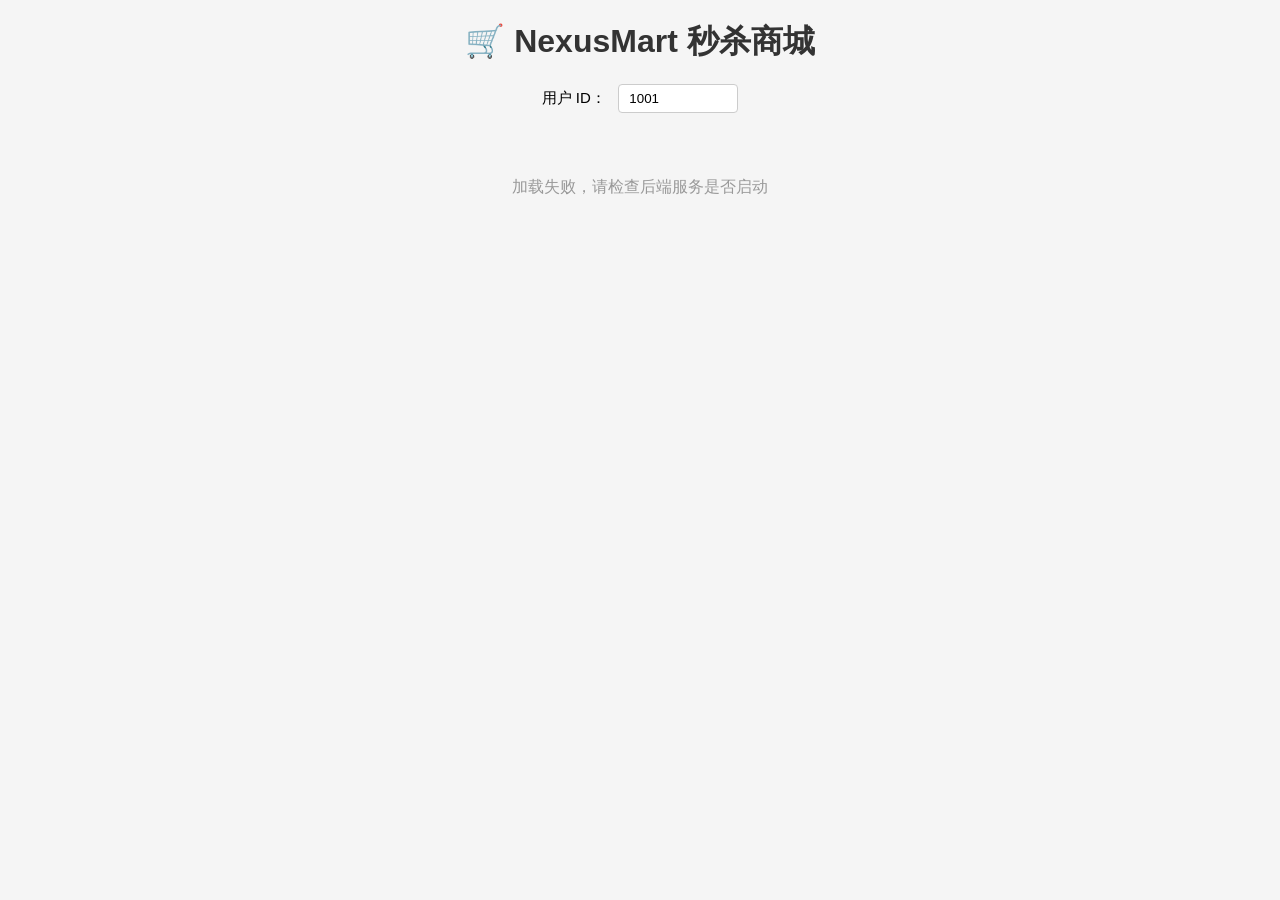
==== src/main/resources/static/index.html @ 2aeb5b1a "基础功能前端实现" ====
<!DOCTYPE html>
<html lang="zh-CN">
<head>
    <meta charset="UTF-8">
    <meta name="viewport" content="width=device-width, initial-scale=1.0">
    <title>NexusMart 秒杀</title>
    <style>
        * { margin: 0; padding: 0; box-sizing: border-box; }
        body { font-family: -apple-system, "Microsoft YaHei", sans-serif; background: #f5f5f5; padding: 20px; }
        h1 { text-align: center; margin-bottom: 20px; color: #333; }
        .user-bar { text-align: center; margin-bottom: 24px; }
        .user-bar label { font-size: 15px; margin-right: 8px; }
        .user-bar input { width: 120px; padding: 6px 10px; border: 1px solid #ccc; border-radius: 4px; }
        .goods-list { max-width: 800px; margin: 0 auto; }
        .goods-card {
            background: #fff; border-radius: 8px; padding: 20px; margin-bottom: 16px;
            display: flex; justify-content: space-between; align-items: center;
            box-shadow: 0 1px 4px rgba(0,0,0,0.08);
        }
        .goods-info h3 { margin-bottom: 6px; color: #222; }
        .goods-info p { color: #888; font-size: 14px; }
        .price-original { text-decoration: line-through; color: #999; margin-right: 10px; }
        .price-seckill { color: #e4393c; font-size: 20px; font-weight: bold; }
        .stock { color: #52c41a; font-size: 13px; margin-top: 4px; }
        .stock.empty { color: #999; }
        .btn-seckill {
            padding: 10px 28px; background: #e4393c; color: #fff; border: none;
            border-radius: 4px; font-size: 15px; cursor: pointer; white-space: nowrap;
        }
        .btn-seckill:hover { background: #c1272d; }
        .btn-seckill:disabled { background: #ccc; cursor: not-allowed; }
        .result-box {
            max-width: 800px; margin: 20px auto; padding: 16px; border-radius: 8px;
            display: none; font-size: 14px;
        }
        .result-box.success { display: block; background: #f6ffed; border: 1px solid #b7eb8f; color: #135200; }
        .result-box.error { display: block; background: #fff2f0; border: 1px solid #ffccc7; color: #a8071a; }
        .empty-tip { text-align: center; color: #999; padding: 40px 0; }
    </style>
</head>
<body>

<h1>🛒 NexusMart 秒杀商城</h1>

<div class="user-bar">
    <label>用户 ID：</label>
    <input id="userId" type="number" value="1001" min="1" placeholder="请输入用户ID">
</div>

<div id="resultBox" class="result-box"></div>
<div id="goodsList" class="goods-list">
    <p class="empty-tip">加载中…</p>
</div>

<script>
    const API_BASE = '';

    // 加载商品列表
    async function loadGoods() {
        const container = document.getElementById('goodsList');
        try {
            const resp = await fetch(API_BASE + '/api/goods/seckill/list');
            const result = await resp.json();
            if (result.code !== 200 || !result.data || result.data.length === 0) {
                container.innerHTML = '<p class="empty-tip">暂无正在进行的秒杀商品</p>';
                return;
            }
            container.innerHTML = result.data.map(g => `
                <div class="goods-card">
                    <div class="goods-info">
                        <h3>${escapeHtml(g.goodsName)}</h3>
                        <p>
                            <span class="price-original">¥${g.goodsPrice}</span>
                            <span class="price-seckill">¥${g.seckillPrice}</span>
                        </p>
                        <p class="stock ${g.stockCount <= 0 ? 'empty' : ''}">
                            剩余库存：${g.stockCount}
                        </p>
                    </div>
                    <button class="btn-seckill" onclick="doSeckill(${g.seckillId})"
                            ${g.stockCount <= 0 ? 'disabled' : ''}>
                        ${g.stockCount <= 0 ? '已售罄' : '立即抢购'}
                    </button>
                </div>
            `).join('');
        } catch (e) {
            container.innerHTML = '<p class="empty-tip">加载失败，请检查后端服务是否启动</p>';
        }
    }

    // 执行秒杀
    async function doSeckill(seckillId) {
        const userId = document.getElementById('userId').value;
        if (!userId) { alert('请输入用户 ID'); return; }

        const box = document.getElementById('resultBox');
        box.className = 'result-box';
        box.style.display = 'none';

        try {
            const resp = await fetch(API_BASE + '/api/seckill/do', {
                method: 'POST',
                headers: { 'Content-Type': 'application/x-www-form-urlencoded' },
                body: `userId=${encodeURIComponent(userId)}&seckillId=${encodeURIComponent(seckillId)}`
            });
            const result = await resp.json();
            if (result.code === 200) {
                box.className = 'result-box success';
                box.innerHTML = `✅ 秒杀成功！订单号：${result.data.id}，商品：${escapeHtml(result.data.goodsName)}，成交价：¥${result.data.orderPrice}`;
                loadGoods(); // 刷新库存
            } else {
                box.className = 'result-box error';
                box.textContent = '❌ ' + result.msg;
            }
        } catch (e) {
            box.className = 'result-box error';
            box.textContent = '❌ 请求失败：' + e.message;
        }
    }

    function escapeHtml(str) {
        const div = document.createElement('div');
        div.appendChild(document.createTextNode(str || ''));
        return div.innerHTML;
    }

    loadGoods();
</script>
</body>
</html>
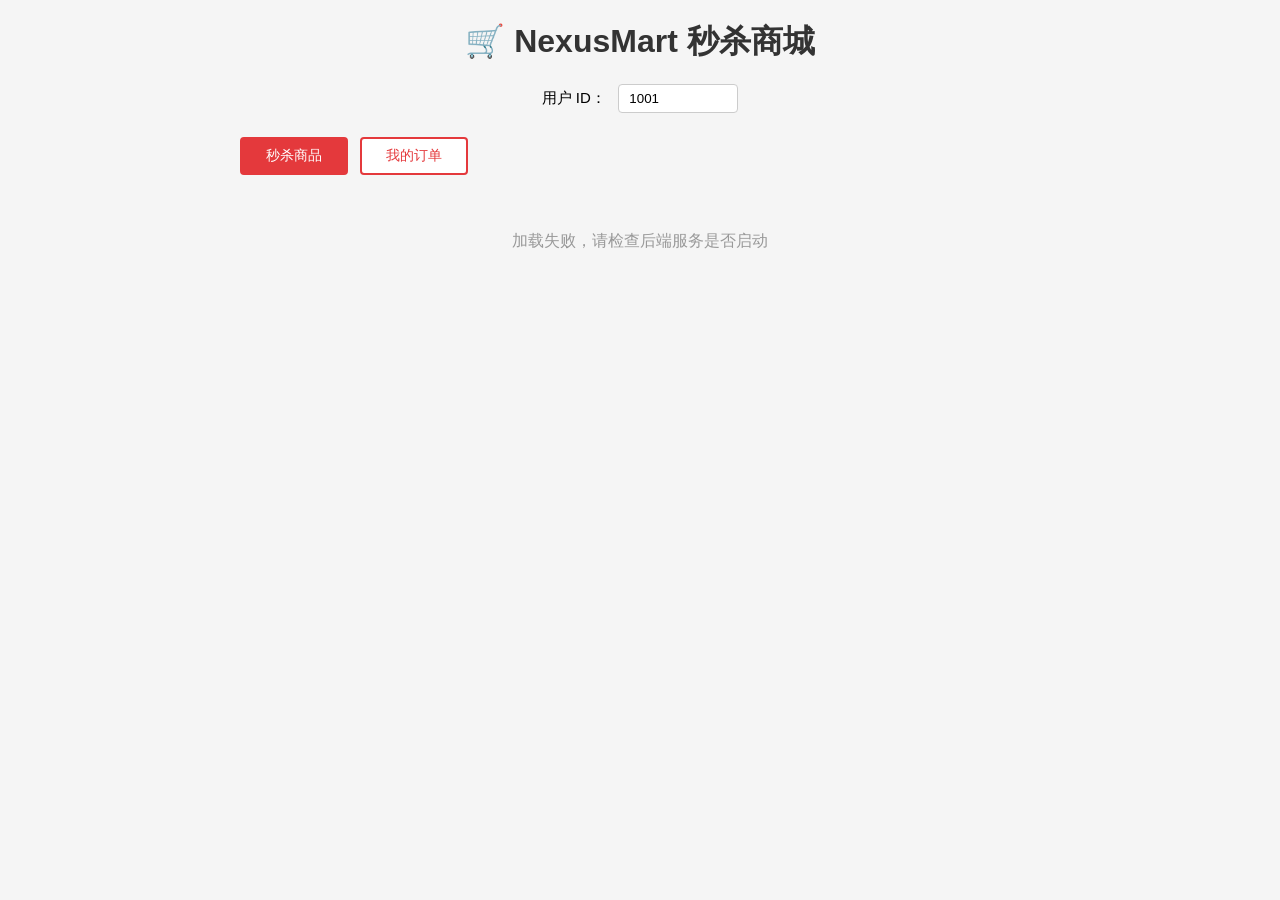
==== commit 7d8965f3: "基础前端功能实现优化" ====
--- a/src/main/resources/static/index.html
+++ b/src/main/resources/static/index.html
@@ -36,6 +36,40 @@
         .result-box.success { display: block; background: #f6ffed; border: 1px solid #b7eb8f; color: #135200; }
         .result-box.error { display: block; background: #fff2f0; border: 1px solid #ffccc7; color: #a8071a; }
         .empty-tip { text-align: center; color: #999; padding: 40px 0; }
+
+        /* 通知弹窗 */
+        .toast {
+            position: fixed; top: 20px; left: 50%; transform: translateX(-50%);
+            padding: 14px 32px; border-radius: 8px; font-size: 15px; z-index: 999;
+            box-shadow: 0 4px 16px rgba(0,0,0,0.15); transition: opacity 0.4s;
+        }
+        .toast.success { background: #52c41a; color: #fff; }
+        .toast.error   { background: #e4393c; color: #fff; }
+        .toast.hide { opacity: 0; }
+
+        /* Tab 栏 */
+        .tab-bar { max-width: 800px; margin: 0 auto 16px; display: flex; gap: 12px; }
+        .tab-bar button {
+            padding: 8px 24px; border: 2px solid #e4393c; border-radius: 4px;
+            background: #fff; color: #e4393c; font-size: 14px; cursor: pointer;
+        }
+        .tab-bar button.active { background: #e4393c; color: #fff; }
+
+        /* 订单列表 */
+        .order-card {
+            background: #fff; border-radius: 8px; padding: 16px 20px; margin-bottom: 12px;
+            box-shadow: 0 1px 4px rgba(0,0,0,0.08); display: flex;
+            justify-content: space-between; align-items: center;
+        }
+        .order-card .order-info span { margin-right: 18px; font-size: 14px; color: #555; }
+        .order-card .order-id { font-weight: bold; color: #222; }
+        .status-tag {
+            display: inline-block; padding: 2px 10px; border-radius: 4px; font-size: 12px;
+        }
+        .status-0 { background: #fff7e6; color: #d48806; }
+        .status-1 { background: #f6ffed; color: #389e0d; }
+        .status-2 { background: #e6f7ff; color: #096dd9; }
+        .status-3 { background: #fff1f0; color: #cf1322; }
     </style>
 </head>
 <body>
@@ -47,9 +81,22 @@
     <input id="userId" type="number" value="1001" min="1" placeholder="请输入用户ID">
 </div>
 
-<div id="resultBox" class="result-box"></div>
-<div id="goodsList" class="goods-list">
-    <p class="empty-tip">加载中…</p>
+<div class="tab-bar">
+    <button id="tabGoods" class="active" onclick="switchTab('goods')">秒杀商品</button>
+    <button id="tabOrders" onclick="switchTab('orders')">我的订单</button>
+</div>
+
+<div id="goodsPanel">
+    <div id="resultBox" class="result-box"></div>
+    <div id="goodsList" class="goods-list">
+        <p class="empty-tip">加载中…</p>
+    </div>
+</div>
+
+<div id="ordersPanel" style="display:none;">
+    <div id="ordersList" class="goods-list">
+        <p class="empty-tip">点击上方「我的订单」查看</p>
+    </div>
 </div>
 
 <script>
@@ -107,10 +154,12 @@
             if (result.code === 200) {
                 box.className = 'result-box success';
                 box.innerHTML = `✅ 秒杀成功！订单号：${result.data.id}，商品：${escapeHtml(result.data.goodsName)}，成交价：¥${result.data.orderPrice}`;
+                showToast('🎉 秒杀成功！订单号 #' + result.data.id, 'success');
                 loadGoods(); // 刷新库存
             } else {
                 box.className = 'result-box error';
                 box.textContent = '❌ ' + result.msg;
+                showToast(result.msg, 'error');
             }
         } catch (e) {
             box.className = 'result-box error';
@@ -124,6 +173,54 @@
         return div.innerHTML;
     }
 
+    // Tab 切换
+    function switchTab(tab) {
+        document.getElementById('tabGoods').className = tab === 'goods' ? 'active' : '';
+        document.getElementById('tabOrders').className = tab === 'orders' ? 'active' : '';
+        document.getElementById('goodsPanel').style.display = tab === 'goods' ? '' : 'none';
+        document.getElementById('ordersPanel').style.display = tab === 'orders' ? '' : 'none';
+        if (tab === 'orders') loadOrders();
+    }
+
+    // 加载订单列表
+    async function loadOrders() {
+        const userId = document.getElementById('userId').value;
+        const container = document.getElementById('ordersList');
+        if (!userId) { container.innerHTML = '<p class="empty-tip">请先输入用户 ID</p>'; return; }
+        container.innerHTML = '<p class="empty-tip">加载中…</p>';
+        try {
+            const resp = await fetch(API_BASE + '/api/seckill/orders?userId=' + encodeURIComponent(userId));
+            const result = await resp.json();
+            if (result.code !== 200 || !result.data || result.data.length === 0) {
+                container.innerHTML = '<p class="empty-tip">暂无订单</p>'; return;
+            }
+            const statusMap = { 0: '未支付', 1: '已支付', 2: '已发货', 3: '已退款' };
+            container.innerHTML = result.data.map(o => `
+                <div class="order-card">
+                    <div class="order-info">
+                        <span class="order-id">订单 #${o.id}</span>
+                        <span>商品：${escapeHtml(o.goodsName)}</span>
+                        <span>金额：¥${o.orderPrice}</span>
+                        <span>时间：${o.createTime ? o.createTime.replace('T', ' ') : '-'}</span>
+                    </div>
+                    <span class="status-tag status-${o.status}">${statusMap[o.status] || '未知'}</span>
+                </div>
+            `).join('');
+        } catch (e) {
+            container.innerHTML = '<p class="empty-tip">加载失败</p>';
+        }
+    }
+
+    // Toast 通知
+    function showToast(msg, type) {
+        const el = document.createElement('div');
+        el.className = 'toast ' + type;
+        el.textContent = msg;
+        document.body.appendChild(el);
+        setTimeout(() => { el.classList.add('hide'); }, 2500);
+        setTimeout(() => { el.remove(); }, 3000);
+    }
+
     loadGoods();
 </script>
 </body>
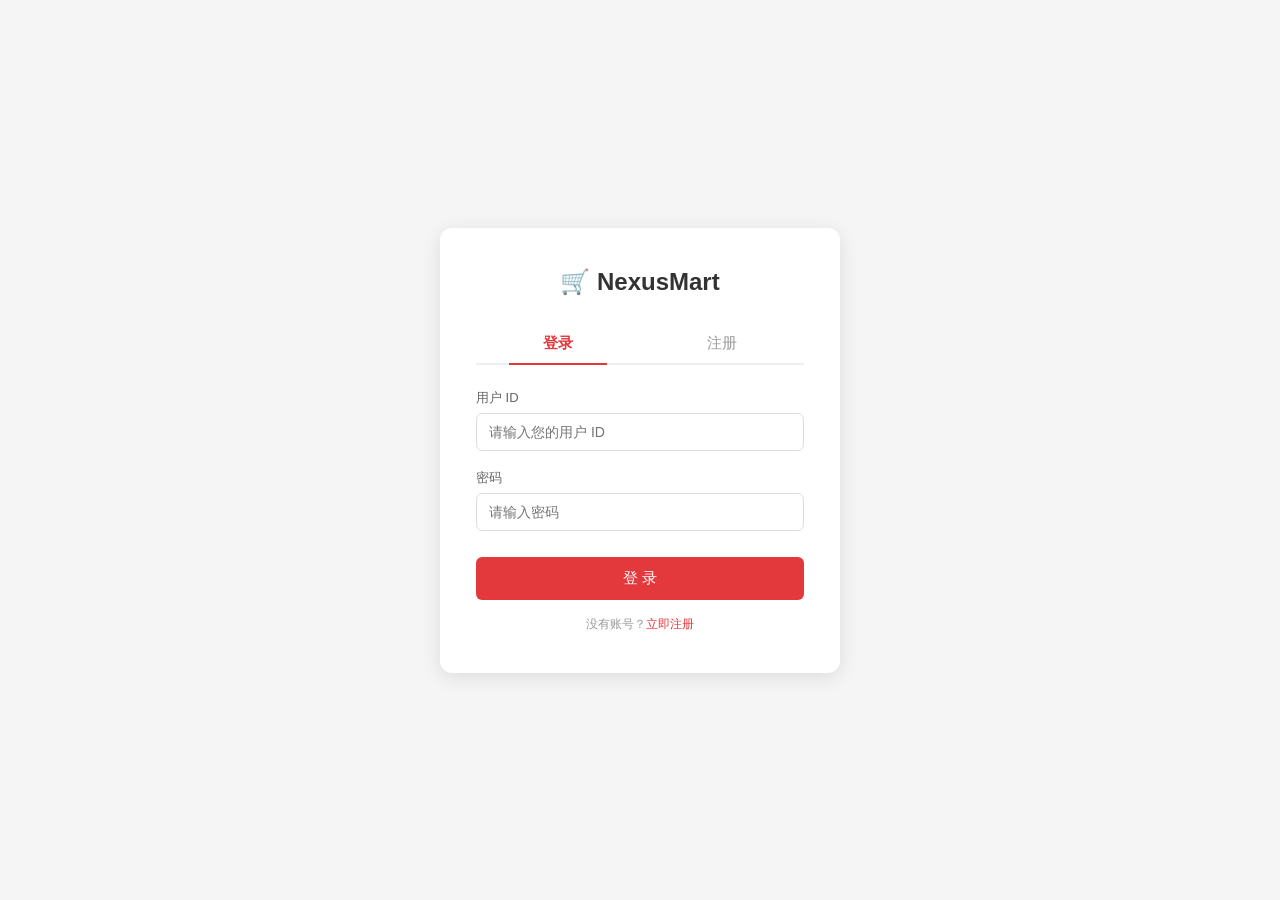
==== commit 2b118551: "登录界面" ====
--- a/src/main/resources/static/index.html
+++ b/src/main/resources/static/index.html
@@ -77,8 +77,8 @@
 <h1>🛒 NexusMart 秒杀商城</h1>
 
 <div class="user-bar">
-    <label>用户 ID：</label>
-    <input id="userId" type="number" value="1001" min="1" placeholder="请输入用户ID">
+    <span id="userGreeting"></span>
+    <button id="logoutBtn" onclick="doLogout()" style="margin-left:12px;padding:4px 14px;border:1px solid #ccc;border-radius:4px;background:#fff;cursor:pointer;font-size:13px;">退出登录</button>
 </div>
 
 <div class="tab-bar">
@@ -101,6 +101,23 @@
 
 <script>
     const API_BASE = '';
+
+    // 登录状态检查
+    const currentUserId = sessionStorage.getItem('userId');
+    const currentNickname = sessionStorage.getItem('nickname');
+    if (!currentUserId) {
+        window.location.href = 'login.html';
+    }
+    document.getElementById('userGreeting').textContent = '👤 ' + (currentNickname || '') + '（ID: ' + currentUserId + '）';
+
+    function doLogout() {
+        sessionStorage.clear();
+        window.location.href = 'login.html';
+    }
+
+    function getUserId() {
+        return currentUserId;
+    }
 
     // 加载商品列表
     async function loadGoods() {
@@ -137,8 +154,7 @@
 
     // 执行秒杀
     async function doSeckill(seckillId) {
-        const userId = document.getElementById('userId').value;
-        if (!userId) { alert('请输入用户 ID'); return; }
+        const userId = getUserId();
 
         const box = document.getElementById('resultBox');
         box.className = 'result-box';
@@ -184,9 +200,8 @@
 
     // 加载订单列表
     async function loadOrders() {
-        const userId = document.getElementById('userId').value;
+        const userId = getUserId();
         const container = document.getElementById('ordersList');
-        if (!userId) { container.innerHTML = '<p class="empty-tip">请先输入用户 ID</p>'; return; }
         container.innerHTML = '<p class="empty-tip">加载中…</p>';
         try {
             const resp = await fetch(API_BASE + '/api/seckill/orders?userId=' + encodeURIComponent(userId));
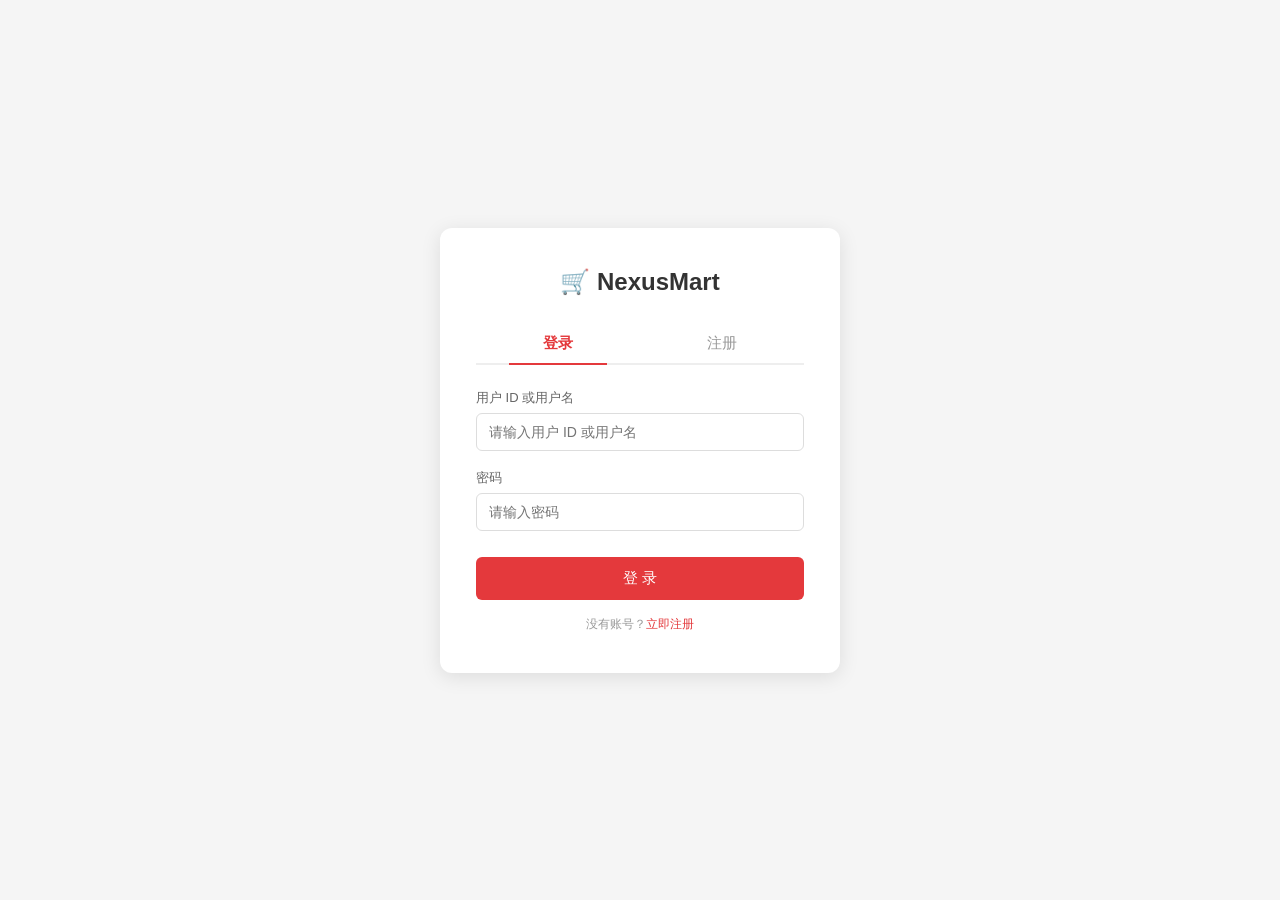
==== commit 6b009e9f: "优化“" ====
--- a/src/main/resources/static/index.html
+++ b/src/main/resources/static/index.html
@@ -209,7 +209,7 @@
             if (result.code !== 200 || !result.data || result.data.length === 0) {
                 container.innerHTML = '<p class="empty-tip">暂无订单</p>'; return;
             }
-            const statusMap = { 0: '未支付', 1: '已支付', 2: '已发货', 3: '已退款' };
+            const statusMap = { 0: '排队中', 1: '成功', 2: '失败' };
             container.innerHTML = result.data.map(o => `
                 <div class="order-card">
                     <div class="order-info">
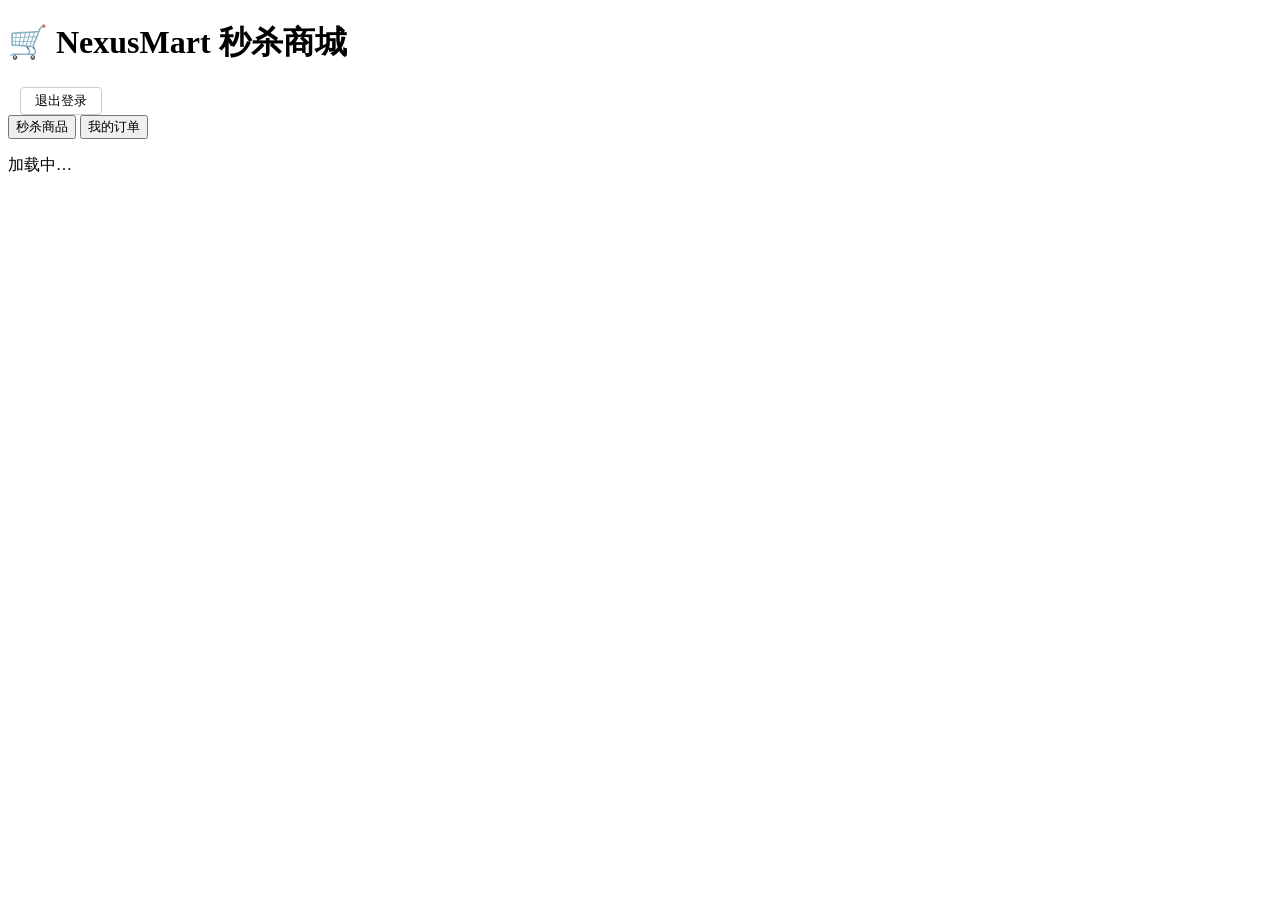
==== commit 01f9f913: "update" ====
--- a/src/main/resources/static/index.html
+++ b/src/main/resources/static/index.html
@@ -4,73 +4,8 @@
     <meta charset="UTF-8">
     <meta name="viewport" content="width=device-width, initial-scale=1.0">
     <title>NexusMart 秒杀</title>
-    <style>
-        * { margin: 0; padding: 0; box-sizing: border-box; }
-        body { font-family: -apple-system, "Microsoft YaHei", sans-serif; background: #f5f5f5; padding: 20px; }
-        h1 { text-align: center; margin-bottom: 20px; color: #333; }
-        .user-bar { text-align: center; margin-bottom: 24px; }
-        .user-bar label { font-size: 15px; margin-right: 8px; }
-        .user-bar input { width: 120px; padding: 6px 10px; border: 1px solid #ccc; border-radius: 4px; }
-        .goods-list { max-width: 800px; margin: 0 auto; }
-        .goods-card {
-            background: #fff; border-radius: 8px; padding: 20px; margin-bottom: 16px;
-            display: flex; justify-content: space-between; align-items: center;
-            box-shadow: 0 1px 4px rgba(0,0,0,0.08);
-        }
-        .goods-info h3 { margin-bottom: 6px; color: #222; }
-        .goods-info p { color: #888; font-size: 14px; }
-        .price-original { text-decoration: line-through; color: #999; margin-right: 10px; }
-        .price-seckill { color: #e4393c; font-size: 20px; font-weight: bold; }
-        .stock { color: #52c41a; font-size: 13px; margin-top: 4px; }
-        .stock.empty { color: #999; }
-        .btn-seckill {
-            padding: 10px 28px; background: #e4393c; color: #fff; border: none;
-            border-radius: 4px; font-size: 15px; cursor: pointer; white-space: nowrap;
-        }
-        .btn-seckill:hover { background: #c1272d; }
-        .btn-seckill:disabled { background: #ccc; cursor: not-allowed; }
-        .result-box {
-            max-width: 800px; margin: 20px auto; padding: 16px; border-radius: 8px;
-            display: none; font-size: 14px;
-        }
-        .result-box.success { display: block; background: #f6ffed; border: 1px solid #b7eb8f; color: #135200; }
-        .result-box.error { display: block; background: #fff2f0; border: 1px solid #ffccc7; color: #a8071a; }
-        .empty-tip { text-align: center; color: #999; padding: 40px 0; }
-
-        /* 通知弹窗 */
-        .toast {
-            position: fixed; top: 20px; left: 50%; transform: translateX(-50%);
-            padding: 14px 32px; border-radius: 8px; font-size: 15px; z-index: 999;
-            box-shadow: 0 4px 16px rgba(0,0,0,0.15); transition: opacity 0.4s;
-        }
-        .toast.success { background: #52c41a; color: #fff; }
-        .toast.error   { background: #e4393c; color: #fff; }
-        .toast.hide { opacity: 0; }
-
-        /* Tab 栏 */
-        .tab-bar { max-width: 800px; margin: 0 auto 16px; display: flex; gap: 12px; }
-        .tab-bar button {
-            padding: 8px 24px; border: 2px solid #e4393c; border-radius: 4px;
-            background: #fff; color: #e4393c; font-size: 14px; cursor: pointer;
-        }
-        .tab-bar button.active { background: #e4393c; color: #fff; }
-
-        /* 订单列表 */
-        .order-card {
-            background: #fff; border-radius: 8px; padding: 16px 20px; margin-bottom: 12px;
-            box-shadow: 0 1px 4px rgba(0,0,0,0.08); display: flex;
-            justify-content: space-between; align-items: center;
-        }
-        .order-card .order-info span { margin-right: 18px; font-size: 14px; color: #555; }
-        .order-card .order-id { font-weight: bold; color: #222; }
-        .status-tag {
-            display: inline-block; padding: 2px 10px; border-radius: 4px; font-size: 12px;
-        }
-        .status-0 { background: #fff7e6; color: #d48806; }
-        .status-1 { background: #f6ffed; color: #389e0d; }
-        .status-2 { background: #e6f7ff; color: #096dd9; }
-        .status-3 { background: #fff1f0; color: #cf1322; }
-    </style>
+    <!-- 静态资源走 Nginx 强缓存（expires 7d），与 /api/** 走后端形成动静分离 -->
+    <link rel="stylesheet" href="/static/css/style.css">
 </head>
 <body>
 
@@ -99,144 +34,6 @@
     </div>
 </div>
 
-<script>
-    const API_BASE = '';
-
-    // 登录状态检查
-    const currentUserId = sessionStorage.getItem('userId');
-    const currentNickname = sessionStorage.getItem('nickname');
-    if (!currentUserId) {
-        window.location.href = 'login.html';
-    }
-    document.getElementById('userGreeting').textContent = '👤 ' + (currentNickname || '') + '（ID: ' + currentUserId + '）';
-
-    function doLogout() {
-        sessionStorage.clear();
-        window.location.href = 'login.html';
-    }
-
-    function getUserId() {
-        return currentUserId;
-    }
-
-    // 加载商品列表
-    async function loadGoods() {
-        const container = document.getElementById('goodsList');
-        try {
-            const resp = await fetch(API_BASE + '/api/goods/seckill/list');
-            const result = await resp.json();
-            if (result.code !== 200 || !result.data || result.data.length === 0) {
-                container.innerHTML = '<p class="empty-tip">暂无正在进行的秒杀商品</p>';
-                return;
-            }
-            container.innerHTML = result.data.map(g => `
-                <div class="goods-card">
-                    <div class="goods-info">
-                        <h3>${escapeHtml(g.goodsName)}</h3>
-                        <p>
-                            <span class="price-original">¥${g.goodsPrice}</span>
-                            <span class="price-seckill">¥${g.seckillPrice}</span>
-                        </p>
-                        <p class="stock ${g.stockCount <= 0 ? 'empty' : ''}">
-                            剩余库存：${g.stockCount}
-                        </p>
-                    </div>
-                    <button class="btn-seckill" onclick="doSeckill(${g.seckillId})"
-                            ${g.stockCount <= 0 ? 'disabled' : ''}>
-                        ${g.stockCount <= 0 ? '已售罄' : '立即抢购'}
-                    </button>
-                </div>
-            `).join('');
-        } catch (e) {
-            container.innerHTML = '<p class="empty-tip">加载失败，请检查后端服务是否启动</p>';
-        }
-    }
-
-    // 执行秒杀
-    async function doSeckill(seckillId) {
-        const userId = getUserId();
-
-        const box = document.getElementById('resultBox');
-        box.className = 'result-box';
-        box.style.display = 'none';
-
-        try {
-            const resp = await fetch(API_BASE + '/api/seckill/do', {
-                method: 'POST',
-                headers: { 'Content-Type': 'application/x-www-form-urlencoded' },
-                body: `userId=${encodeURIComponent(userId)}&seckillId=${encodeURIComponent(seckillId)}`
-            });
-            const result = await resp.json();
-            if (result.code === 200) {
-                box.className = 'result-box success';
-                box.innerHTML = `✅ 秒杀成功！订单号：${result.data.id}，商品：${escapeHtml(result.data.goodsName)}，成交价：¥${result.data.orderPrice}`;
-                showToast('🎉 秒杀成功！订单号 #' + result.data.id, 'success');
-                loadGoods(); // 刷新库存
-            } else {
-                box.className = 'result-box error';
-                box.textContent = '❌ ' + result.msg;
-                showToast(result.msg, 'error');
-            }
-        } catch (e) {
-            box.className = 'result-box error';
-            box.textContent = '❌ 请求失败：' + e.message;
-        }
-    }
-
-    function escapeHtml(str) {
-        const div = document.createElement('div');
-        div.appendChild(document.createTextNode(str || ''));
-        return div.innerHTML;
-    }
-
-    // Tab 切换
-    function switchTab(tab) {
-        document.getElementById('tabGoods').className = tab === 'goods' ? 'active' : '';
-        document.getElementById('tabOrders').className = tab === 'orders' ? 'active' : '';
-        document.getElementById('goodsPanel').style.display = tab === 'goods' ? '' : 'none';
-        document.getElementById('ordersPanel').style.display = tab === 'orders' ? '' : 'none';
-        if (tab === 'orders') loadOrders();
-    }
-
-    // 加载订单列表
-    async function loadOrders() {
-        const userId = getUserId();
-        const container = document.getElementById('ordersList');
-        container.innerHTML = '<p class="empty-tip">加载中…</p>';
-        try {
-            const resp = await fetch(API_BASE + '/api/seckill/orders?userId=' + encodeURIComponent(userId));
-            const result = await resp.json();
-            if (result.code !== 200 || !result.data || result.data.length === 0) {
-                container.innerHTML = '<p class="empty-tip">暂无订单</p>'; return;
-            }
-            const statusMap = { 0: '排队中', 1: '成功', 2: '失败' };
-            container.innerHTML = result.data.map(o => `
-                <div class="order-card">
-                    <div class="order-info">
-                        <span class="order-id">订单 #${o.id}</span>
-                        <span>商品：${escapeHtml(o.goodsName)}</span>
-                        <span>金额：¥${o.orderPrice}</span>
-                        <span>时间：${o.createTime ? o.createTime.replace('T', ' ') : '-'}</span>
-                    </div>
-                    <span class="status-tag status-${o.status}">${statusMap[o.status] || '未知'}</span>
-                </div>
-            `).join('');
-        } catch (e) {
-            container.innerHTML = '<p class="empty-tip">加载失败</p>';
-        }
-    }
-
-    // Toast 通知
-    function showToast(msg, type) {
-        const el = document.createElement('div');
-        el.className = 'toast ' + type;
-        el.textContent = msg;
-        document.body.appendChild(el);
-        setTimeout(() => { el.classList.add('hide'); }, 2500);
-        setTimeout(() => { el.remove(); }, 3000);
-    }
-
-    loadGoods();
-</script>
+<script src="/static/js/app.js"></script>
 </body>
 </html>
